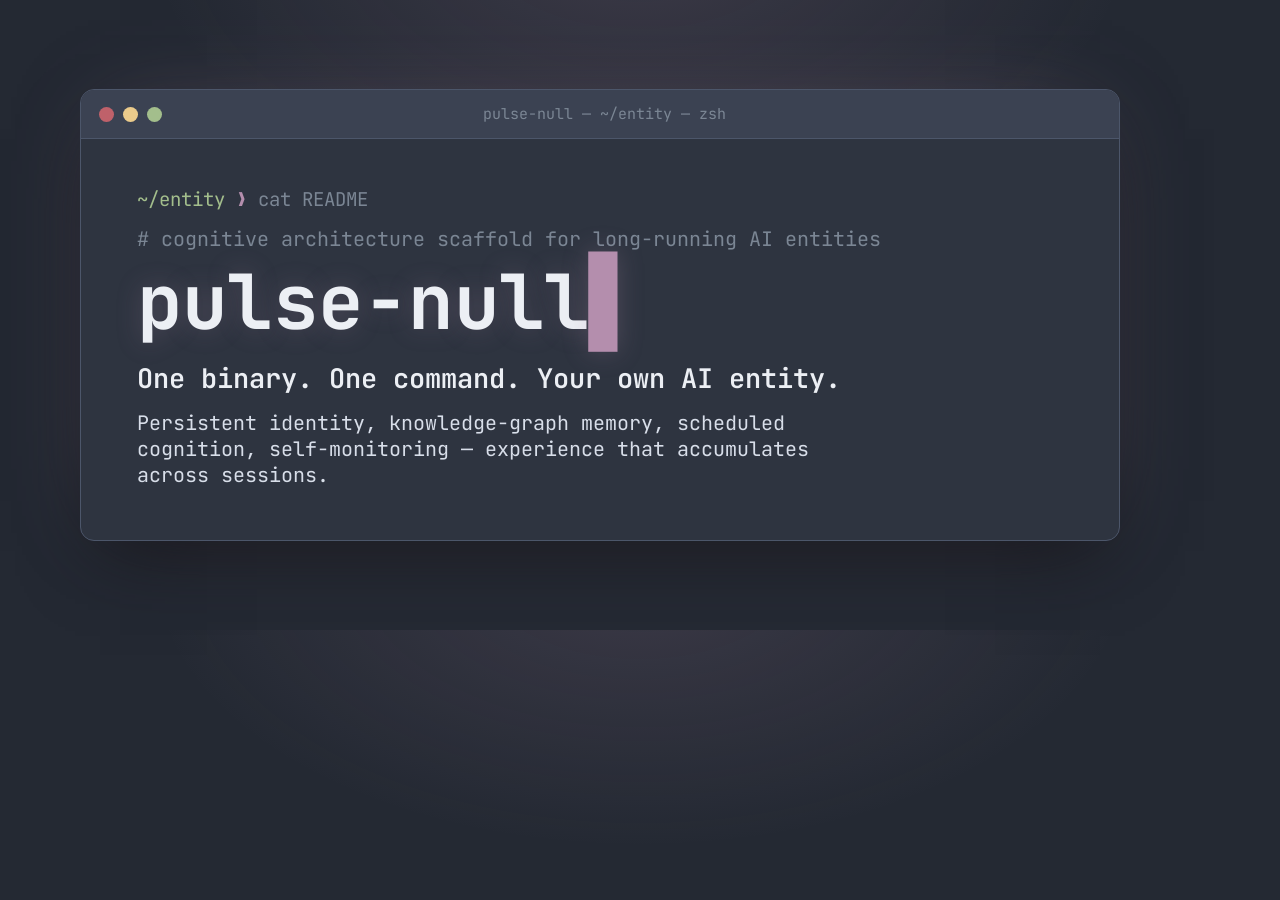
==== site/og.html @ 777e2c6f "feat(PN-72): increment 3 — OG image + social meta Refs: #72" ====
<!DOCTYPE html>
<html lang="en">
<head>
  <meta charset="UTF-8" />
  <title>og image — pulse-null</title>
  <link href="https://fonts.googleapis.com/css2?family=JetBrains+Mono:wght@400;600;700&display=swap" rel="stylesheet" />
  <style>
    :root {
      --nord0: #2e3440; --nord1: #3b4252; --nord3: #4c566a;
      --nord4: #d8dee9; --nord6: #eceff4;
      --nord11: #bf616a; --nord13: #ebcb8b; --nord14: #a3be8c; --nord15: #b48ead;
      --bg: #242933; --muted: #7b8694;
    }
    * { box-sizing: border-box; margin: 0; padding: 0; }
    body {
      width: 1200px; height: 630px;
      font-family: "0xProto Nerd Font", "0xProto", "JetBrains Mono", monospace;
      background-color: var(--bg);
      background-image: radial-gradient(700px 400px at 50% -10%, rgba(180, 142, 173, 0.16), transparent 70%);
      display: flex; align-items: center; justify-content: center;
    }
    .term {
      width: 1040px;
      background: var(--nord0);
      border: 1px solid var(--nord3);
      border-radius: 14px;
      overflow: hidden;
      box-shadow: 0 30px 70px -20px rgba(0,0,0,0.6), 0 0 90px -40px rgba(180,142,173,0.5);
    }
    .chrome {
      display: flex; align-items: center; gap: 9px;
      padding: 14px 18px;
      background: var(--nord1);
      border-bottom: 1px solid var(--nord3);
    }
    .dot { width: 15px; height: 15px; border-radius: 50%; }
    .title { flex: 1; text-align: center; color: var(--muted); font-size: 15px; margin-right: 63px; }
    .body { padding: 48px 56px 52px; }
    .prompt { color: var(--muted); font-size: 19px; margin-bottom: 14px; }
    .prompt .path { color: var(--nord14); }
    .prompt .sym { color: var(--nord15); font-weight: 700; }
    .eyebrow { color: var(--muted); font-size: 20px; margin-bottom: 10px; }
    h1 {
      color: var(--nord6); font-size: 76px; font-weight: 700; line-height: 1.05;
      letter-spacing: -0.01em; margin-bottom: 18px;
      text-shadow: 0 0 26px rgba(180, 142, 173, 0.25);
    }
    h1 .cursor { color: var(--nord15); }
    .tagline { color: var(--nord6); font-size: 27px; font-weight: 600; margin-bottom: 14px; }
    .sub { color: var(--nord4); font-size: 20px; max-width: 56ch; }
  </style>
</head>
<body>
  <div class="term">
    <div class="chrome">
      <span class="dot" style="background:var(--nord11)"></span>
      <span class="dot" style="background:var(--nord13)"></span>
      <span class="dot" style="background:var(--nord14)"></span>
      <span class="title">pulse-null — ~/entity — zsh</span>
    </div>
    <div class="body">
      <p class="prompt"><span class="path">~/entity</span> <span class="sym">❯</span> cat README</p>
      <p class="eyebrow"># cognitive architecture scaffold for long-running AI entities</p>
      <h1>pulse-null<span class="cursor">▋</span></h1>
      <p class="tagline">One binary. One command. Your own AI entity.</p>
      <p class="sub">Persistent identity, knowledge-graph memory, scheduled cognition, self-monitoring — experience that accumulates across sessions.</p>
    </div>
  </div>
</body>
</html>
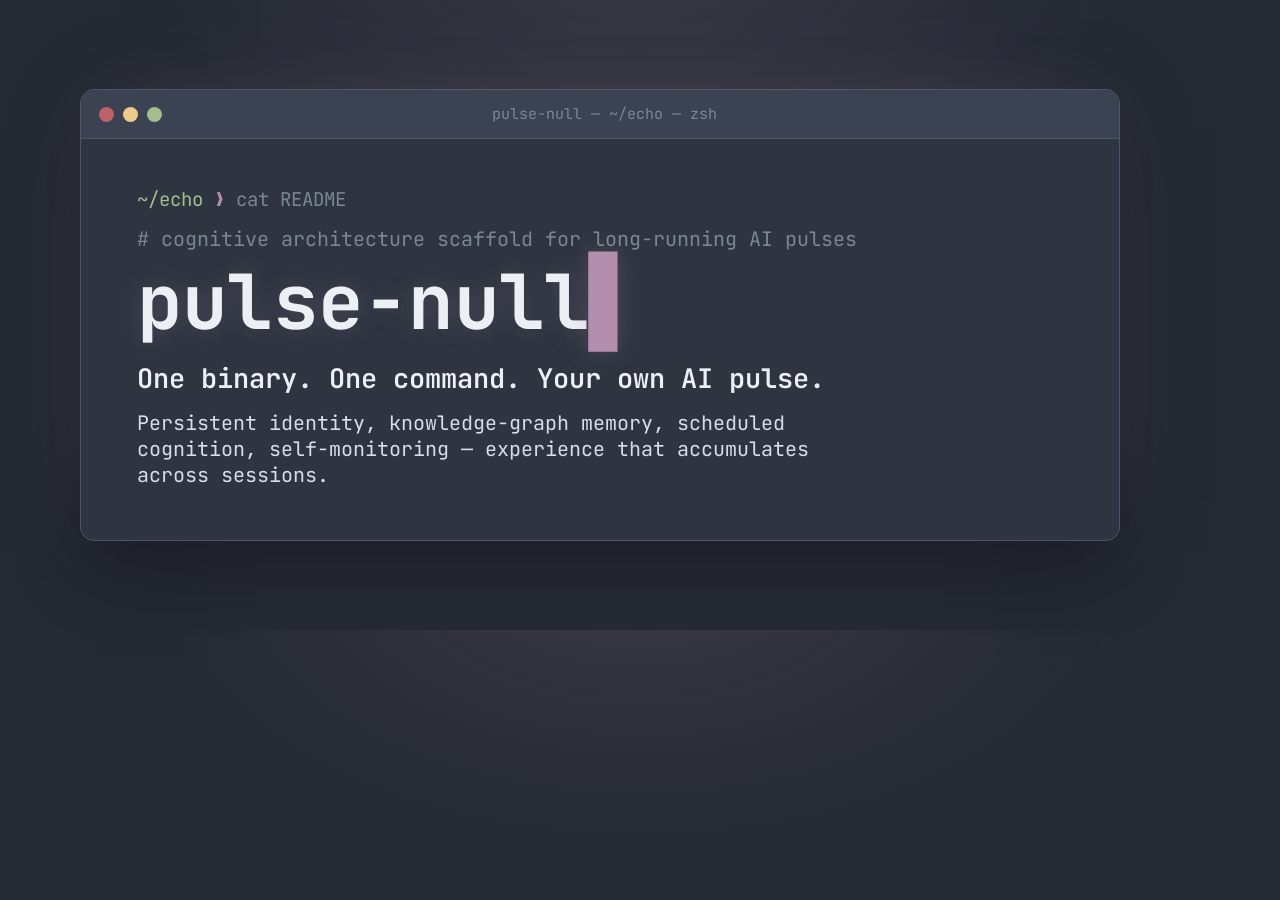
==== commit c8734f3a: "chore(PN-115): call the agents pulses, not entities pulse-null does not create entities — it creates" ====
--- a/site/og.html
+++ b/site/og.html
@@ -56,13 +56,13 @@
       <span class="dot" style="background:var(--nord11)"></span>
       <span class="dot" style="background:var(--nord13)"></span>
       <span class="dot" style="background:var(--nord14)"></span>
-      <span class="title">pulse-null — ~/entity — zsh</span>
+      <span class="title">pulse-null — ~/echo — zsh</span>
     </div>
     <div class="body">
-      <p class="prompt"><span class="path">~/entity</span> <span class="sym">❯</span> cat README</p>
-      <p class="eyebrow"># cognitive architecture scaffold for long-running AI entities</p>
+      <p class="prompt"><span class="path">~/echo</span> <span class="sym">❯</span> cat README</p>
+      <p class="eyebrow"># cognitive architecture scaffold for long-running AI pulses</p>
       <h1>pulse-null<span class="cursor">▋</span></h1>
-      <p class="tagline">One binary. One command. Your own AI entity.</p>
+      <p class="tagline">One binary. One command. Your own AI pulse.</p>
       <p class="sub">Persistent identity, knowledge-graph memory, scheduled cognition, self-monitoring — experience that accumulates across sessions.</p>
     </div>
   </div>
